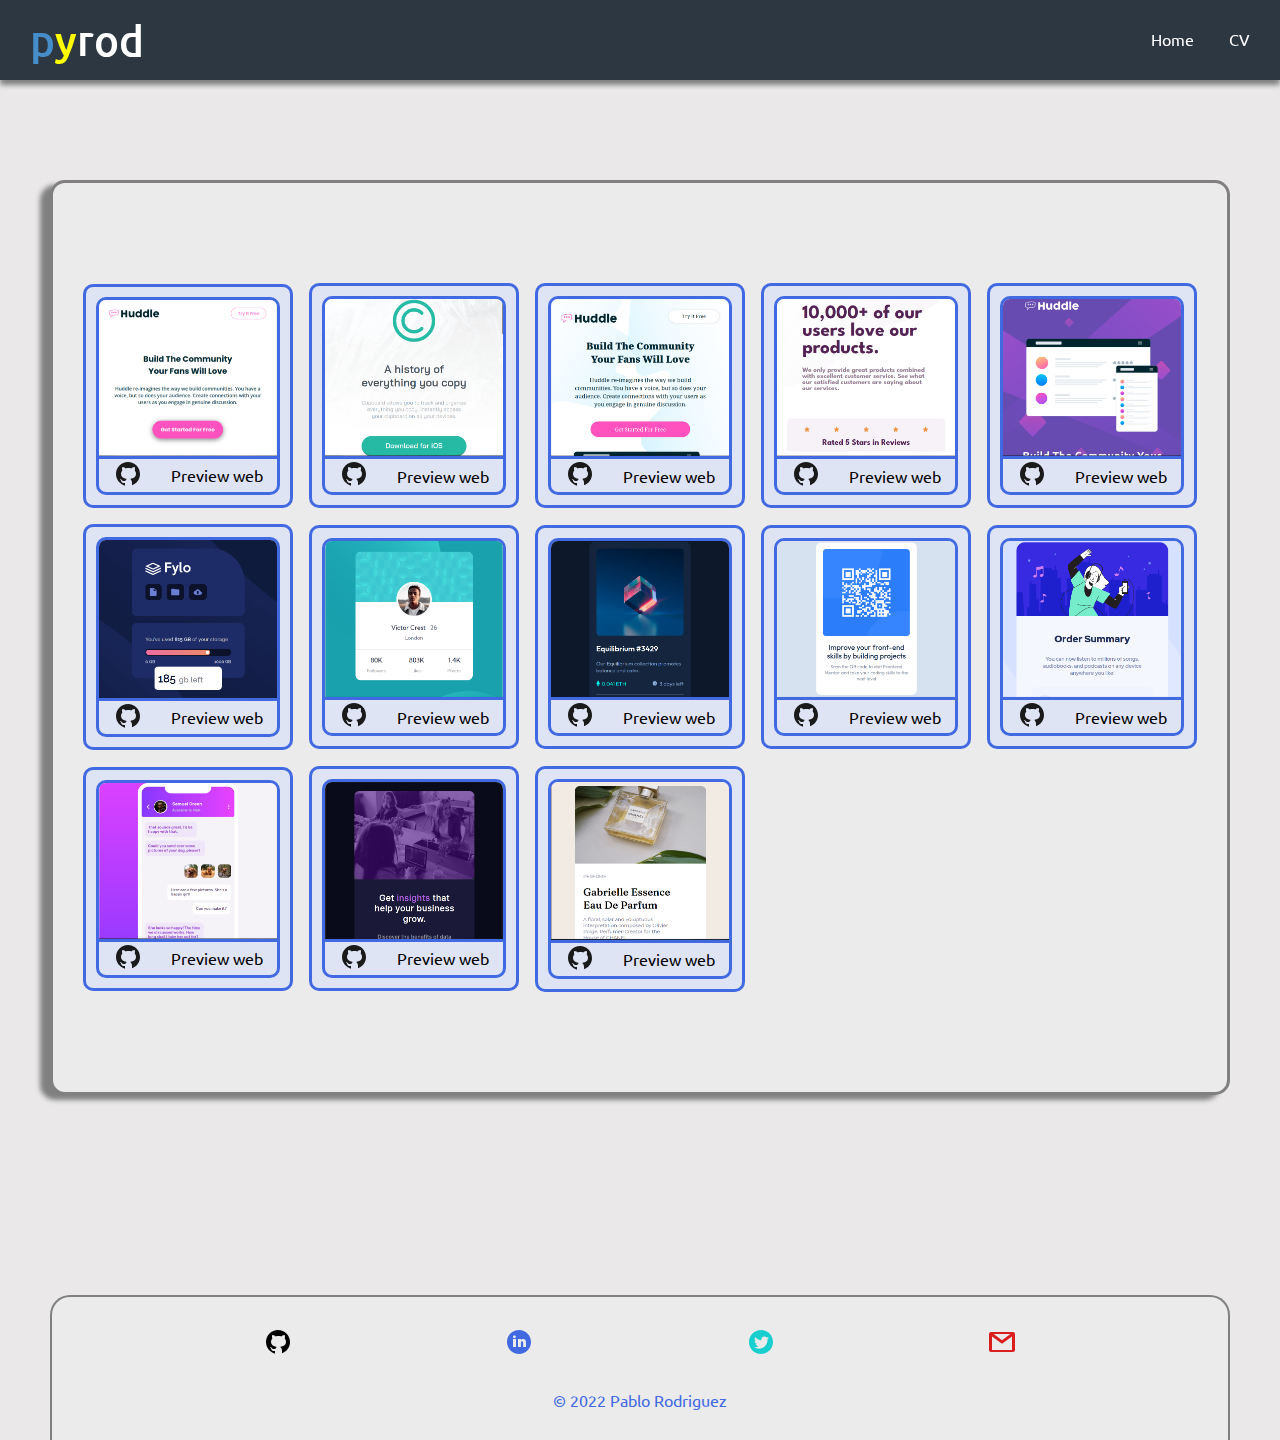
==== webpages.html @ ed659124 "V0.5" ====
<!DOCTYPE html>
<html lang="en">
<head>
    <meta charset="UTF-8">
    <meta http-equiv="X-UA-Compatible" content="IE=edge">
    <meta name="viewport" content="width=device-width, initial-scale=1.0">
    <link rel="stylesheet" href="css/webpages.css" type="text/css">
    <link rel="preconnect" href="https://fonts.googleapis.com">
    <link rel="preconnect" href="https://fonts.gstatic.com" crossorigin>
    <link href="https://fonts.googleapis.com/css2?family=Ubuntu:wght@400;500;700&display=swap" rel="stylesheet"> 

    <title>Web Pages</title>
</head>
<body>
    <header class="header">
        <h1 class="header__logo"><span class="firt__letter">p</span><span class="second__letter">y</span>rod</h1>

        <label for="menu" class="header__label">
            <svg xmlns="http://www.w3.org/2000/svg" x="0px" y="0px" width="30" height="30" viewBox="0 0 30 30" style=" fill:#ffffff;"><path d="M 3 7 A 1.0001 1.0001 0 1 0 3 9 L 27 9 A 1.0001 1.0001 0 1 0 27 7 L 3 7 z M 3 14 A 1.0001 1.0001 0 1 0 3 16 L 27 16 A 1.0001 1.0001 0 1 0 27 14 L 3 14 z M 3 21 A 1.0001 1.0001 0 1 0 3 23 L 27 23 A 1.0001 1.0001 0 1 0 27 21 L 3 21 z"></path></svg>
        </label>
        <input type="checkbox" id="menu" class="header__input">

        
        <nav class="header__content__links">
            <a href="./index.html">Home</a>
            <a href="https://drive.google.com/file/d/1fFygIS87Nr0Q8KQUf0aQOVoHIupYdSpn/view?usp=sharing" target="_blank">CV</a>
        </nav>
    </header>



    <main>
        <section class="section">

            <article class="card">
                <img src="./assets/img1.png" >
                <div class="card__content__links">
                    <a href="https://github.com/py-rod/Huddle-landing-page-with-curved-sections" class="github" target="_blank">
                        <svg xmlns="http://www.w3.org/2000/svg" x="0px" y="0px" width="30" height="30" viewBox="0 0 30 30" style=" fill:#1A1A1A;"><title>Repository</title><path d="M15,3C8.373,3,3,8.373,3,15c0,5.623,3.872,10.328,9.092,11.63C12.036,26.468,12,26.28,12,26.047v-2.051 c-0.487,0-1.303,0-1.508,0c-0.821,0-1.551-0.353-1.905-1.009c-0.393-0.729-0.461-1.844-1.435-2.526 c-0.289-0.227-0.069-0.486,0.264-0.451c0.615,0.174,1.125,0.596,1.605,1.222c0.478,0.627,0.703,0.769,1.596,0.769 c0.433,0,1.081-0.025,1.691-0.121c0.328-0.833,0.895-1.6,1.588-1.962c-3.996-0.411-5.903-2.399-5.903-5.098 c0-1.162,0.495-2.286,1.336-3.233C9.053,10.647,8.706,8.73,9.435,8c1.798,0,2.885,1.166,3.146,1.481C13.477,9.174,14.461,9,15.495,9 c1.036,0,2.024,0.174,2.922,0.483C18.675,9.17,19.763,8,21.565,8c0.732,0.731,0.381,2.656,0.102,3.594 c0.836,0.945,1.328,2.066,1.328,3.226c0,2.697-1.904,4.684-5.894,5.097C18.199,20.49,19,22.1,19,23.313v2.734 c0,0.104-0.023,0.179-0.035,0.268C23.641,24.676,27,20.236,27,15C27,8.373,21.627,3,15,3z"></path></svg>
                    </a>
                    <a href="https://py-rod.github.io/Huddle-landing-page-with-curved-sections/" class="Preview" target="_blank">Preview web</a>
                </div>
            </article>
            
            <article class="card">
                <img src="./assets/img2.png" >
                <div class="card__content__links">
                    <a href="https://github.com/py-rod/Clipboard-landing-page" class="github" target="_blank">
                        <svg xmlns="http://www.w3.org/2000/svg" x="0px" y="0px" width="30" height="30" viewBox="0 0 30 30" style=" fill:#1A1A1A;"><title>Repository</title><path d="M15,3C8.373,3,3,8.373,3,15c0,5.623,3.872,10.328,9.092,11.63C12.036,26.468,12,26.28,12,26.047v-2.051 c-0.487,0-1.303,0-1.508,0c-0.821,0-1.551-0.353-1.905-1.009c-0.393-0.729-0.461-1.844-1.435-2.526 c-0.289-0.227-0.069-0.486,0.264-0.451c0.615,0.174,1.125,0.596,1.605,1.222c0.478,0.627,0.703,0.769,1.596,0.769 c0.433,0,1.081-0.025,1.691-0.121c0.328-0.833,0.895-1.6,1.588-1.962c-3.996-0.411-5.903-2.399-5.903-5.098 c0-1.162,0.495-2.286,1.336-3.233C9.053,10.647,8.706,8.73,9.435,8c1.798,0,2.885,1.166,3.146,1.481C13.477,9.174,14.461,9,15.495,9 c1.036,0,2.024,0.174,2.922,0.483C18.675,9.17,19.763,8,21.565,8c0.732,0.731,0.381,2.656,0.102,3.594 c0.836,0.945,1.328,2.066,1.328,3.226c0,2.697-1.904,4.684-5.894,5.097C18.199,20.49,19,22.1,19,23.313v2.734 c0,0.104-0.023,0.179-0.035,0.268C23.641,24.676,27,20.236,27,15C27,8.373,21.627,3,15,3z"></path></svg>
                    </a>
                    <a href="https://py-rod.github.io/Clipboard-landing-page/" class="Preview" target="_blank">Preview web</a>
                </div>
            </article>

            <article class="card">
                <img src="./assets/img3.png" >
                <div class="card__content__links">
                    <a href="https://github.com/py-rod/Huddle-landing-page" class="github" target="_blank">
                        <svg xmlns="http://www.w3.org/2000/svg" x="0px" y="0px" width="30" height="30" viewBox="0 0 30 30" style=" fill:#1A1A1A;"><title>Repository</title><path d="M15,3C8.373,3,3,8.373,3,15c0,5.623,3.872,10.328,9.092,11.63C12.036,26.468,12,26.28,12,26.047v-2.051 c-0.487,0-1.303,0-1.508,0c-0.821,0-1.551-0.353-1.905-1.009c-0.393-0.729-0.461-1.844-1.435-2.526 c-0.289-0.227-0.069-0.486,0.264-0.451c0.615,0.174,1.125,0.596,1.605,1.222c0.478,0.627,0.703,0.769,1.596,0.769 c0.433,0,1.081-0.025,1.691-0.121c0.328-0.833,0.895-1.6,1.588-1.962c-3.996-0.411-5.903-2.399-5.903-5.098 c0-1.162,0.495-2.286,1.336-3.233C9.053,10.647,8.706,8.73,9.435,8c1.798,0,2.885,1.166,3.146,1.481C13.477,9.174,14.461,9,15.495,9 c1.036,0,2.024,0.174,2.922,0.483C18.675,9.17,19.763,8,21.565,8c0.732,0.731,0.381,2.656,0.102,3.594 c0.836,0.945,1.328,2.066,1.328,3.226c0,2.697-1.904,4.684-5.894,5.097C18.199,20.49,19,22.1,19,23.313v2.734 c0,0.104-0.023,0.179-0.035,0.268C23.641,24.676,27,20.236,27,15C27,8.373,21.627,3,15,3z"></path></svg>
                    </a>
                    <a href="https://py-rod.github.io/Huddle-landing-page/" class="Preview" target="_blank">Preview web</a>
                </div>
            </article>

            <article class="card">
                <img src="./assets/img4.png" >
                <div class="card__content__links">
                    <a href="https://github.com/py-rod/Social-proof-section" class="github" target="_blank">
                        <svg xmlns="http://www.w3.org/2000/svg" x="0px" y="0px" width="30" height="30" viewBox="0 0 30 30" style=" fill:#1A1A1A;"><title>Repository</title><path d="M15,3C8.373,3,3,8.373,3,15c0,5.623,3.872,10.328,9.092,11.63C12.036,26.468,12,26.28,12,26.047v-2.051 c-0.487,0-1.303,0-1.508,0c-0.821,0-1.551-0.353-1.905-1.009c-0.393-0.729-0.461-1.844-1.435-2.526 c-0.289-0.227-0.069-0.486,0.264-0.451c0.615,0.174,1.125,0.596,1.605,1.222c0.478,0.627,0.703,0.769,1.596,0.769 c0.433,0,1.081-0.025,1.691-0.121c0.328-0.833,0.895-1.6,1.588-1.962c-3.996-0.411-5.903-2.399-5.903-5.098 c0-1.162,0.495-2.286,1.336-3.233C9.053,10.647,8.706,8.73,9.435,8c1.798,0,2.885,1.166,3.146,1.481C13.477,9.174,14.461,9,15.495,9 c1.036,0,2.024,0.174,2.922,0.483C18.675,9.17,19.763,8,21.565,8c0.732,0.731,0.381,2.656,0.102,3.594 c0.836,0.945,1.328,2.066,1.328,3.226c0,2.697-1.904,4.684-5.894,5.097C18.199,20.49,19,22.1,19,23.313v2.734 c0,0.104-0.023,0.179-0.035,0.268C23.641,24.676,27,20.236,27,15C27,8.373,21.627,3,15,3z"></path></svg>
                    </a>
                    <a href="https://py-rod.github.io/Social-proof-section/" class="Preview" target="_blank">Preview web</a>
                </div>
            </article>

            <article class="card">
                <img src="./assets/img5.png" >
                <div class="card__content__links">
                    <a href="https://github.com/py-rod/Huddle-landing-page-with-a-single-introductory-section" class="github" target="_blank">
                        <svg xmlns="http://www.w3.org/2000/svg" x="0px" y="0px" width="30" height="30" viewBox="0 0 30 30" style=" fill:#1A1A1A;"><title>Repository</title><path d="M15,3C8.373,3,3,8.373,3,15c0,5.623,3.872,10.328,9.092,11.63C12.036,26.468,12,26.28,12,26.047v-2.051 c-0.487,0-1.303,0-1.508,0c-0.821,0-1.551-0.353-1.905-1.009c-0.393-0.729-0.461-1.844-1.435-2.526 c-0.289-0.227-0.069-0.486,0.264-0.451c0.615,0.174,1.125,0.596,1.605,1.222c0.478,0.627,0.703,0.769,1.596,0.769 c0.433,0,1.081-0.025,1.691-0.121c0.328-0.833,0.895-1.6,1.588-1.962c-3.996-0.411-5.903-2.399-5.903-5.098 c0-1.162,0.495-2.286,1.336-3.233C9.053,10.647,8.706,8.73,9.435,8c1.798,0,2.885,1.166,3.146,1.481C13.477,9.174,14.461,9,15.495,9 c1.036,0,2.024,0.174,2.922,0.483C18.675,9.17,19.763,8,21.565,8c0.732,0.731,0.381,2.656,0.102,3.594 c0.836,0.945,1.328,2.066,1.328,3.226c0,2.697-1.904,4.684-5.894,5.097C18.199,20.49,19,22.1,19,23.313v2.734 c0,0.104-0.023,0.179-0.035,0.268C23.641,24.676,27,20.236,27,15C27,8.373,21.627,3,15,3z"></path></svg>
                    </a>
                    <a href="https://py-rod.github.io/Huddle-landing-page-with-a-single-introductory-section/" class="Preview" target="_blank">Preview web</a>
                </div>
            </article>

            <article class="card">
                <img src="./assets/img6.png" >
                <div class="card__content__links">
                    <a href="https://github.com/py-rod/Fylo-data-storage-component" class="github" target="_blank">
                        <svg xmlns="http://www.w3.org/2000/svg" x="0px" y="0px" width="30" height="30" viewBox="0 0 30 30" style=" fill:#1A1A1A;"><title>Repository</title><path d="M15,3C8.373,3,3,8.373,3,15c0,5.623,3.872,10.328,9.092,11.63C12.036,26.468,12,26.28,12,26.047v-2.051 c-0.487,0-1.303,0-1.508,0c-0.821,0-1.551-0.353-1.905-1.009c-0.393-0.729-0.461-1.844-1.435-2.526 c-0.289-0.227-0.069-0.486,0.264-0.451c0.615,0.174,1.125,0.596,1.605,1.222c0.478,0.627,0.703,0.769,1.596,0.769 c0.433,0,1.081-0.025,1.691-0.121c0.328-0.833,0.895-1.6,1.588-1.962c-3.996-0.411-5.903-2.399-5.903-5.098 c0-1.162,0.495-2.286,1.336-3.233C9.053,10.647,8.706,8.73,9.435,8c1.798,0,2.885,1.166,3.146,1.481C13.477,9.174,14.461,9,15.495,9 c1.036,0,2.024,0.174,2.922,0.483C18.675,9.17,19.763,8,21.565,8c0.732,0.731,0.381,2.656,0.102,3.594 c0.836,0.945,1.328,2.066,1.328,3.226c0,2.697-1.904,4.684-5.894,5.097C18.199,20.49,19,22.1,19,23.313v2.734 c0,0.104-0.023,0.179-0.035,0.268C23.641,24.676,27,20.236,27,15C27,8.373,21.627,3,15,3z"></path></svg>
                    </a>
                    <a href="https://py-rod.github.io/Fylo-data-storage-component/" class="Preview" target="_blank">Preview web</a>
                </div>
            </article>

            <article class="card">
                <img src="./assets/img7.png" >
                <div class="card__content__links">
                    <a href="https://github.com/py-rod/Profile-card-component" class="github" target="_blank">
                        <svg xmlns="http://www.w3.org/2000/svg" x="0px" y="0px" width="30" height="30" viewBox="0 0 30 30" style=" fill:#1A1A1A;"><title>Repository</title><path d="M15,3C8.373,3,3,8.373,3,15c0,5.623,3.872,10.328,9.092,11.63C12.036,26.468,12,26.28,12,26.047v-2.051 c-0.487,0-1.303,0-1.508,0c-0.821,0-1.551-0.353-1.905-1.009c-0.393-0.729-0.461-1.844-1.435-2.526 c-0.289-0.227-0.069-0.486,0.264-0.451c0.615,0.174,1.125,0.596,1.605,1.222c0.478,0.627,0.703,0.769,1.596,0.769 c0.433,0,1.081-0.025,1.691-0.121c0.328-0.833,0.895-1.6,1.588-1.962c-3.996-0.411-5.903-2.399-5.903-5.098 c0-1.162,0.495-2.286,1.336-3.233C9.053,10.647,8.706,8.73,9.435,8c1.798,0,2.885,1.166,3.146,1.481C13.477,9.174,14.461,9,15.495,9 c1.036,0,2.024,0.174,2.922,0.483C18.675,9.17,19.763,8,21.565,8c0.732,0.731,0.381,2.656,0.102,3.594 c0.836,0.945,1.328,2.066,1.328,3.226c0,2.697-1.904,4.684-5.894,5.097C18.199,20.49,19,22.1,19,23.313v2.734 c0,0.104-0.023,0.179-0.035,0.268C23.641,24.676,27,20.236,27,15C27,8.373,21.627,3,15,3z"></path></svg>
                    </a>
                    <a href="https://py-rod.github.io/Profile-card-component/" class="Preview" target="_blank">Preview web</a>
                </div>
            </article>

            <article class="card">
                <img src="./assets/img8.png" >
                <div class="card__content__links">
                    <a href="https://github.com/py-rod/NFT-preview-card-component" class="github" target="_blank">
                        <svg xmlns="http://www.w3.org/2000/svg" x="0px" y="0px" width="30" height="30" viewBox="0 0 30 30" style=" fill:#1A1A1A;"><title>Repository</title><path d="M15,3C8.373,3,3,8.373,3,15c0,5.623,3.872,10.328,9.092,11.63C12.036,26.468,12,26.28,12,26.047v-2.051 c-0.487,0-1.303,0-1.508,0c-0.821,0-1.551-0.353-1.905-1.009c-0.393-0.729-0.461-1.844-1.435-2.526 c-0.289-0.227-0.069-0.486,0.264-0.451c0.615,0.174,1.125,0.596,1.605,1.222c0.478,0.627,0.703,0.769,1.596,0.769 c0.433,0,1.081-0.025,1.691-0.121c0.328-0.833,0.895-1.6,1.588-1.962c-3.996-0.411-5.903-2.399-5.903-5.098 c0-1.162,0.495-2.286,1.336-3.233C9.053,10.647,8.706,8.73,9.435,8c1.798,0,2.885,1.166,3.146,1.481C13.477,9.174,14.461,9,15.495,9 c1.036,0,2.024,0.174,2.922,0.483C18.675,9.17,19.763,8,21.565,8c0.732,0.731,0.381,2.656,0.102,3.594 c0.836,0.945,1.328,2.066,1.328,3.226c0,2.697-1.904,4.684-5.894,5.097C18.199,20.49,19,22.1,19,23.313v2.734 c0,0.104-0.023,0.179-0.035,0.268C23.641,24.676,27,20.236,27,15C27,8.373,21.627,3,15,3z"></path></svg>
                    </a>
                    <a href="https://py-rod.github.io/NFT-preview-card-component/" class="Preview" target="_blank">Preview web</a>
                </div>
            </article>

            <article class="card">
                <img src="./assets/img9.png" >
                <div class="card__content__links">
                    <a href="https://github.com/py-rod/QR-code-component" class="github" target="_blank">
                        <svg xmlns="http://www.w3.org/2000/svg" x="0px" y="0px" width="30" height="30" viewBox="0 0 30 30" style=" fill:#1A1A1A;"><title>Repository</title><path d="M15,3C8.373,3,3,8.373,3,15c0,5.623,3.872,10.328,9.092,11.63C12.036,26.468,12,26.28,12,26.047v-2.051 c-0.487,0-1.303,0-1.508,0c-0.821,0-1.551-0.353-1.905-1.009c-0.393-0.729-0.461-1.844-1.435-2.526 c-0.289-0.227-0.069-0.486,0.264-0.451c0.615,0.174,1.125,0.596,1.605,1.222c0.478,0.627,0.703,0.769,1.596,0.769 c0.433,0,1.081-0.025,1.691-0.121c0.328-0.833,0.895-1.6,1.588-1.962c-3.996-0.411-5.903-2.399-5.903-5.098 c0-1.162,0.495-2.286,1.336-3.233C9.053,10.647,8.706,8.73,9.435,8c1.798,0,2.885,1.166,3.146,1.481C13.477,9.174,14.461,9,15.495,9 c1.036,0,2.024,0.174,2.922,0.483C18.675,9.17,19.763,8,21.565,8c0.732,0.731,0.381,2.656,0.102,3.594 c0.836,0.945,1.328,2.066,1.328,3.226c0,2.697-1.904,4.684-5.894,5.097C18.199,20.49,19,22.1,19,23.313v2.734 c0,0.104-0.023,0.179-0.035,0.268C23.641,24.676,27,20.236,27,15C27,8.373,21.627,3,15,3z"></path></svg>
                    </a>
                    <a href="https://py-rod.github.io/QR-code-component/" class="Preview" target="_blank">Preview web</a>
                </div>
            </article>

            <article class="card">
                <img src="./assets/img10.png" >
                <div class="card__content__links">
                    <a href="https://github.com/py-rod/Order-summary-component" class="github" target="_blank">
                        <svg xmlns="http://www.w3.org/2000/svg" x="0px" y="0px" width="30" height="30" viewBox="0 0 30 30" style=" fill:#1A1A1A;"><title>Repository</title><path d="M15,3C8.373,3,3,8.373,3,15c0,5.623,3.872,10.328,9.092,11.63C12.036,26.468,12,26.28,12,26.047v-2.051 c-0.487,0-1.303,0-1.508,0c-0.821,0-1.551-0.353-1.905-1.009c-0.393-0.729-0.461-1.844-1.435-2.526 c-0.289-0.227-0.069-0.486,0.264-0.451c0.615,0.174,1.125,0.596,1.605,1.222c0.478,0.627,0.703,0.769,1.596,0.769 c0.433,0,1.081-0.025,1.691-0.121c0.328-0.833,0.895-1.6,1.588-1.962c-3.996-0.411-5.903-2.399-5.903-5.098 c0-1.162,0.495-2.286,1.336-3.233C9.053,10.647,8.706,8.73,9.435,8c1.798,0,2.885,1.166,3.146,1.481C13.477,9.174,14.461,9,15.495,9 c1.036,0,2.024,0.174,2.922,0.483C18.675,9.17,19.763,8,21.565,8c0.732,0.731,0.381,2.656,0.102,3.594 c0.836,0.945,1.328,2.066,1.328,3.226c0,2.697-1.904,4.684-5.894,5.097C18.199,20.49,19,22.1,19,23.313v2.734 c0,0.104-0.023,0.179-0.035,0.268C23.641,24.676,27,20.236,27,15C27,8.373,21.627,3,15,3z"></path></svg>
                    </a>
                    <a href="https://py-rod.github.io/Order-summary-component/" class="Preview" target="_blank">Preview web</a>
                </div>
            </article>

            <article class="card">
                <img src="./assets/img11.png" >
                <div class="card__content__links">
                    <a href="https://github.com/py-rod/Chat-app-CSS-illustration" class="github" target="_blank">
                        <svg xmlns="http://www.w3.org/2000/svg" x="0px" y="0px" width="30" height="30" viewBox="0 0 30 30" style=" fill:#1A1A1A;"><title>Repository</title><path d="M15,3C8.373,3,3,8.373,3,15c0,5.623,3.872,10.328,9.092,11.63C12.036,26.468,12,26.28,12,26.047v-2.051 c-0.487,0-1.303,0-1.508,0c-0.821,0-1.551-0.353-1.905-1.009c-0.393-0.729-0.461-1.844-1.435-2.526 c-0.289-0.227-0.069-0.486,0.264-0.451c0.615,0.174,1.125,0.596,1.605,1.222c0.478,0.627,0.703,0.769,1.596,0.769 c0.433,0,1.081-0.025,1.691-0.121c0.328-0.833,0.895-1.6,1.588-1.962c-3.996-0.411-5.903-2.399-5.903-5.098 c0-1.162,0.495-2.286,1.336-3.233C9.053,10.647,8.706,8.73,9.435,8c1.798,0,2.885,1.166,3.146,1.481C13.477,9.174,14.461,9,15.495,9 c1.036,0,2.024,0.174,2.922,0.483C18.675,9.17,19.763,8,21.565,8c0.732,0.731,0.381,2.656,0.102,3.594 c0.836,0.945,1.328,2.066,1.328,3.226c0,2.697-1.904,4.684-5.894,5.097C18.199,20.49,19,22.1,19,23.313v2.734 c0,0.104-0.023,0.179-0.035,0.268C23.641,24.676,27,20.236,27,15C27,8.373,21.627,3,15,3z"></path></svg>
                    </a>
                    <a href="https://py-rod.github.io/Chat-app-CSS-illustration/" class="Preview" target="_blank">Preview web</a>
                </div>
            </article>

            <article class="card">
                <img src="./assets/img12.png" >
                <div class="card__content__links">
                    <a href="https://github.com/py-rod/Stats-preview-card-component" class="github" target="_blank">
                        <svg xmlns="http://www.w3.org/2000/svg" x="0px" y="0px" width="30" height="30" viewBox="0 0 30 30" style=" fill:#1A1A1A;"><title>Repository</title><path d="M15,3C8.373,3,3,8.373,3,15c0,5.623,3.872,10.328,9.092,11.63C12.036,26.468,12,26.28,12,26.047v-2.051 c-0.487,0-1.303,0-1.508,0c-0.821,0-1.551-0.353-1.905-1.009c-0.393-0.729-0.461-1.844-1.435-2.526 c-0.289-0.227-0.069-0.486,0.264-0.451c0.615,0.174,1.125,0.596,1.605,1.222c0.478,0.627,0.703,0.769,1.596,0.769 c0.433,0,1.081-0.025,1.691-0.121c0.328-0.833,0.895-1.6,1.588-1.962c-3.996-0.411-5.903-2.399-5.903-5.098 c0-1.162,0.495-2.286,1.336-3.233C9.053,10.647,8.706,8.73,9.435,8c1.798,0,2.885,1.166,3.146,1.481C13.477,9.174,14.461,9,15.495,9 c1.036,0,2.024,0.174,2.922,0.483C18.675,9.17,19.763,8,21.565,8c0.732,0.731,0.381,2.656,0.102,3.594 c0.836,0.945,1.328,2.066,1.328,3.226c0,2.697-1.904,4.684-5.894,5.097C18.199,20.49,19,22.1,19,23.313v2.734 c0,0.104-0.023,0.179-0.035,0.268C23.641,24.676,27,20.236,27,15C27,8.373,21.627,3,15,3z"></path></svg>
                    </a>
                    <a href="https://py-rod.github.io/Stats-preview-card-component/" class="Preview" target="_blank">Preview web</a>
                </div>
            </article>

            <article class="card">
                <img src="./assets/img13.png" >
                <div class="card__content__links">
                    <a href="https://github.com/py-rod/Product-preview-card-component" class="github" target="_blank">
                        <svg xmlns="http://www.w3.org/2000/svg" x="0px" y="0px" width="30" height="30" viewBox="0 0 30 30" style=" fill:#1A1A1A;"><title>Repository</title><path d="M15,3C8.373,3,3,8.373,3,15c0,5.623,3.872,10.328,9.092,11.63C12.036,26.468,12,26.28,12,26.047v-2.051 c-0.487,0-1.303,0-1.508,0c-0.821,0-1.551-0.353-1.905-1.009c-0.393-0.729-0.461-1.844-1.435-2.526 c-0.289-0.227-0.069-0.486,0.264-0.451c0.615,0.174,1.125,0.596,1.605,1.222c0.478,0.627,0.703,0.769,1.596,0.769 c0.433,0,1.081-0.025,1.691-0.121c0.328-0.833,0.895-1.6,1.588-1.962c-3.996-0.411-5.903-2.399-5.903-5.098 c0-1.162,0.495-2.286,1.336-3.233C9.053,10.647,8.706,8.73,9.435,8c1.798,0,2.885,1.166,3.146,1.481C13.477,9.174,14.461,9,15.495,9 c1.036,0,2.024,0.174,2.922,0.483C18.675,9.17,19.763,8,21.565,8c0.732,0.731,0.381,2.656,0.102,3.594 c0.836,0.945,1.328,2.066,1.328,3.226c0,2.697-1.904,4.684-5.894,5.097C18.199,20.49,19,22.1,19,23.313v2.734 c0,0.104-0.023,0.179-0.035,0.268C23.641,24.676,27,20.236,27,15C27,8.373,21.627,3,15,3z"></path></svg>
                    </a>
                    <a href="https://py-rod.github.io/Product-preview-card-component/" class="Preview" target="_blank">Preview web</a>
                </div>
            </article>

        </section>



        <!-- FOOTER -->
        <footer class="footer">
            <div class="footer__container__social__media">
                <a href="https://github.com/py-rod" target="_blank">
                    <svg xmlns="http://www.w3.org/2000/svg" x="0px" y="0px" width="30" height="30" viewBox="0 0 30 30" style="fill: black;"><title>Github</title><path d="M15,3C8.373,3,3,8.373,3,15c0,5.623,3.872,10.328,9.092,11.63C12.036,26.468,12,26.28,12,26.047v-2.051 c-0.487,0-1.303,0-1.508,0c-0.821,0-1.551-0.353-1.905-1.009c-0.393-0.729-0.461-1.844-1.435-2.526 c-0.289-0.227-0.069-0.486,0.264-0.451c0.615,0.174,1.125,0.596,1.605,1.222c0.478,0.627,0.703,0.769,1.596,0.769 c0.433,0,1.081-0.025,1.691-0.121c0.328-0.833,0.895-1.6,1.588-1.962c-3.996-0.411-5.903-2.399-5.903-5.098 c0-1.162,0.495-2.286,1.336-3.233C9.053,10.647,8.706,8.73,9.435,8c1.798,0,2.885,1.166,3.146,1.481C13.477,9.174,14.461,9,15.495,9 c1.036,0,2.024,0.174,2.922,0.483C18.675,9.17,19.763,8,21.565,8c0.732,0.731,0.381,2.656,0.102,3.594 c0.836,0.945,1.328,2.066,1.328,3.226c0,2.697-1.904,4.684-5.894,5.097C18.199,20.49,19,22.1,19,23.313v2.734 c0,0.104-0.023,0.179-0.035,0.268C23.641,24.676,27,20.236,27,15C27,8.373,21.627,3,15,3z"></path></svg>
                </a>
                <a href="https://www.linkedin.com/in/pablo-abraham-rodriguez-morales-b133a9200/" target="_blank">
                    <svg xmlns="http://www.w3.org/2000/svg" x="0px" y="0px" width="30" height="30" viewBox="0 0 30 30" style="fill: royalblue;"><title>Linkedin</title><path d="M15,3C8.373,3,3,8.373,3,15c0,6.627,5.373,12,12,12s12-5.373,12-12C27,8.373,21.627,3,15,3z M10.496,8.403 c0.842,0,1.403,0.561,1.403,1.309c0,0.748-0.561,1.309-1.496,1.309C9.561,11.022,9,10.46,9,9.712C9,8.964,9.561,8.403,10.496,8.403z M12,20H9v-8h3V20z M22,20h-2.824v-4.372c0-1.209-0.753-1.488-1.035-1.488s-1.224,0.186-1.224,1.488c0,0.186,0,4.372,0,4.372H14v-8 h2.918v1.116C17.294,12.465,18.047,12,19.459,12C20.871,12,22,13.116,22,15.628V20z"></path></svg>
                </a>
                <a href="https://twitter.com/P_rodsv" target="_blank">
                    <svg xmlns="http://www.w3.org/2000/svg" x="0px" y="0px" width="30" height="30" viewBox="0 0 30 30" style="fill: rgb(24, 207, 207);"><title>Twitter</title><path d="M15,3C8.373,3,3,8.373,3,15c0,6.627,5.373,12,12,12s12-5.373,12-12C27,8.373,21.627,3,15,3z M21.464,12.535 c0.006,0.133,0.009,0.265,0.009,0.397c0,4.068-3.095,8.756-8.756,8.756c-1.739,0-3.356-0.509-4.717-1.383 c0.241,0.029,0.486,0.042,0.735,0.042c1.443,0,2.769-0.491,3.821-1.318c-1.347-0.025-2.484-0.915-2.875-2.137 c0.188,0.036,0.381,0.055,0.579,0.055c0.281,0,0.554-0.038,0.811-0.108c-1.408-0.282-2.469-1.526-2.469-3.017 c0-0.013,0-0.026,0-0.039c0.415,0.231,0.889,0.369,1.394,0.385c-0.825-0.551-1.369-1.494-1.369-2.561 c0-0.565,0.151-1.094,0.416-1.547c1.518,1.862,3.786,3.088,6.343,3.216c-0.052-0.225-0.079-0.46-0.079-0.701 c0-1.699,1.378-3.078,3.077-3.078c0.885,0,1.685,0.374,2.246,0.972c0.701-0.139,1.36-0.394,1.955-0.747 c-0.23,0.719-0.718,1.321-1.354,1.703c0.622-0.074,1.215-0.239,1.768-0.484C22.588,11.559,22.067,12.1,21.464,12.535z"></path></svg>
                </a>
                <a href="mailto:pyrod7@gmail.com" target="_blank">
                    <svg xmlns="http://www.w3.org/2000/svg" x="0px" y="0px" width="30" height="30" viewBox="0 0 30 30" style="fill: rgb(218, 30, 30);"><title>Gmail</title><path d="M 4 5 C 2.9069372 5 2 5.9069372 2 7 L 2 23 C 2 24.093063 2.9069372 25 4 25 L 26 25 C 27.093063 25 28 24.093063 28 23 L 28 7 C 28 5.9069372 27.093063 5 26 5 L 4 5 z M 6.6992188 7 L 23.300781 7 L 15 13.134766 L 6.6992188 7 z M 5 9.4746094 L 15 16.865234 L 25 9.4746094 L 25 23 L 5 23 L 5 9.4746094 z"></path></svg>
                </a>
            </div>

            <p class="footer__credits">© 2022 Pablo Rodriguez</p>
        </footer>
    </main>


</body>
</html>



<!-- 
                <p class="section__paragraf">
                All projects shown are solved exercises from the Frontend Mentor page. 
                I recommend this page for anyone who is dedicated to web development. <br></br>
                
                Since this page contains different exercises and different levels to 
                deepen practice
            </p>

            <div class="section__container__web__pages">
                
            </div>
 -->
---- css/webpages.css ----
@import url('https://fonts.googleapis.com/css2?family=Ubuntu:wght@400;500;700&display=swap');



*{
    margin: 0;
    padding: 0;
    box-sizing: border-box;
    font-family: 'Ubuntu', sans-serif;
}


body{
    background-color: #eae8e8;
}



main{
    min-height: 100vh;
    background-color: #eae8e8;
}


/* HEADER */

.header{
    height: 5rem;
    background-color: #2d3742;
    display: flex;
    justify-content: space-between;
    padding: 0 1.875rem;
    align-items: center;
    color: white;
    margin: 0 auto;
    position:sticky;
    z-index: 1000;
    top: 0;
    /* border-bottom: 2px solid black; */
    box-shadow: 0  5px 5px gray;
}


.header__label{
    display: none;
}

.header__input{
    display: none;
}

.header__logo{
    font-size: 2.6rem;
    font-weight: 500;
    cursor:default;
}

.firt__letter{
    color: #458ec9;
}

.second__letter{
    color: yellow;
}

/* CONTAINER LINKS (HEADER) */
.header__content__links{
    display: flex;
    gap: 35px;
    --clippy: polygon(48% 45%, 48% 45%, 48% 47%, 47% 46%);
}


/* LINKS (HEADER) */
.header__content__links > a{
    color: white;
    text-decoration: none;
    font-weight: 400;
}

/* ANIMATION HEADER */
.header__content__links > a::after{
    content: "";
    background-color: yellow;
    display: block;
    height: 3px;
    clip-path: var(--clippy);
    transition: clip-path 0.4s;
}

.header__content__links > a:hover{
    --clippy: polygon(0 0, 100% 0, 100% 100%, 0% 100%);
}

main{
    padding: 100px 50px 0;
    min-height: 100vh;
    width: 100%;
}

.section{
    display: grid;
    grid-template-columns: repeat(auto-fill, minmax(12rem, 1fr));
    gap: 1rem;
    padding: 100px 30px;
    border: 3px solid gray;
    border-radius: 15px;
    transition: .4s;
    background-color: rgb(235, 235, 235);
    box-shadow: -10px 5px 5px gray;
}


.card{
    margin: auto;
    max-width: 250px;
    background-color: rgb(223, 228, 245);
    border-radius: 10px;
    border: 3px solid royalblue;
    padding: 10px;
}

.card > img{
    width: 100%;
    display: block;
    object-fit: cover;
    border-radius: 10px 10px 0 0;
    border: 3px solid royalblue;
}




.card__content__links{
    display: flex;
    justify-content: space-around;
    align-items: center;
    border-left: 3px solid royalblue;
    border-bottom: 3px solid royalblue;
    border-right: 3px solid royalblue;
    border-radius: 0 0 10px 10px;
    width: 100%;
}

.card__content__links > a{
    text-decoration: none;
    color: black;
}



/* FOOTER */


.footer{
    padding: 30px 0 ;
    text-align: center;
    margin-top: 200px;
    border-radius: 20px 20px 0 0;
    border-top: 2px solid gray;
    border-left: 2px solid gray;
    border-right: 2px solid gray;
    background-color: rgb(235, 235, 235);
}

.footer__container__social__media{
    display: flex;
    justify-content: space-evenly;
    margin-bottom: 30px;
}


.footer__credits{
    color: royalblue;
}
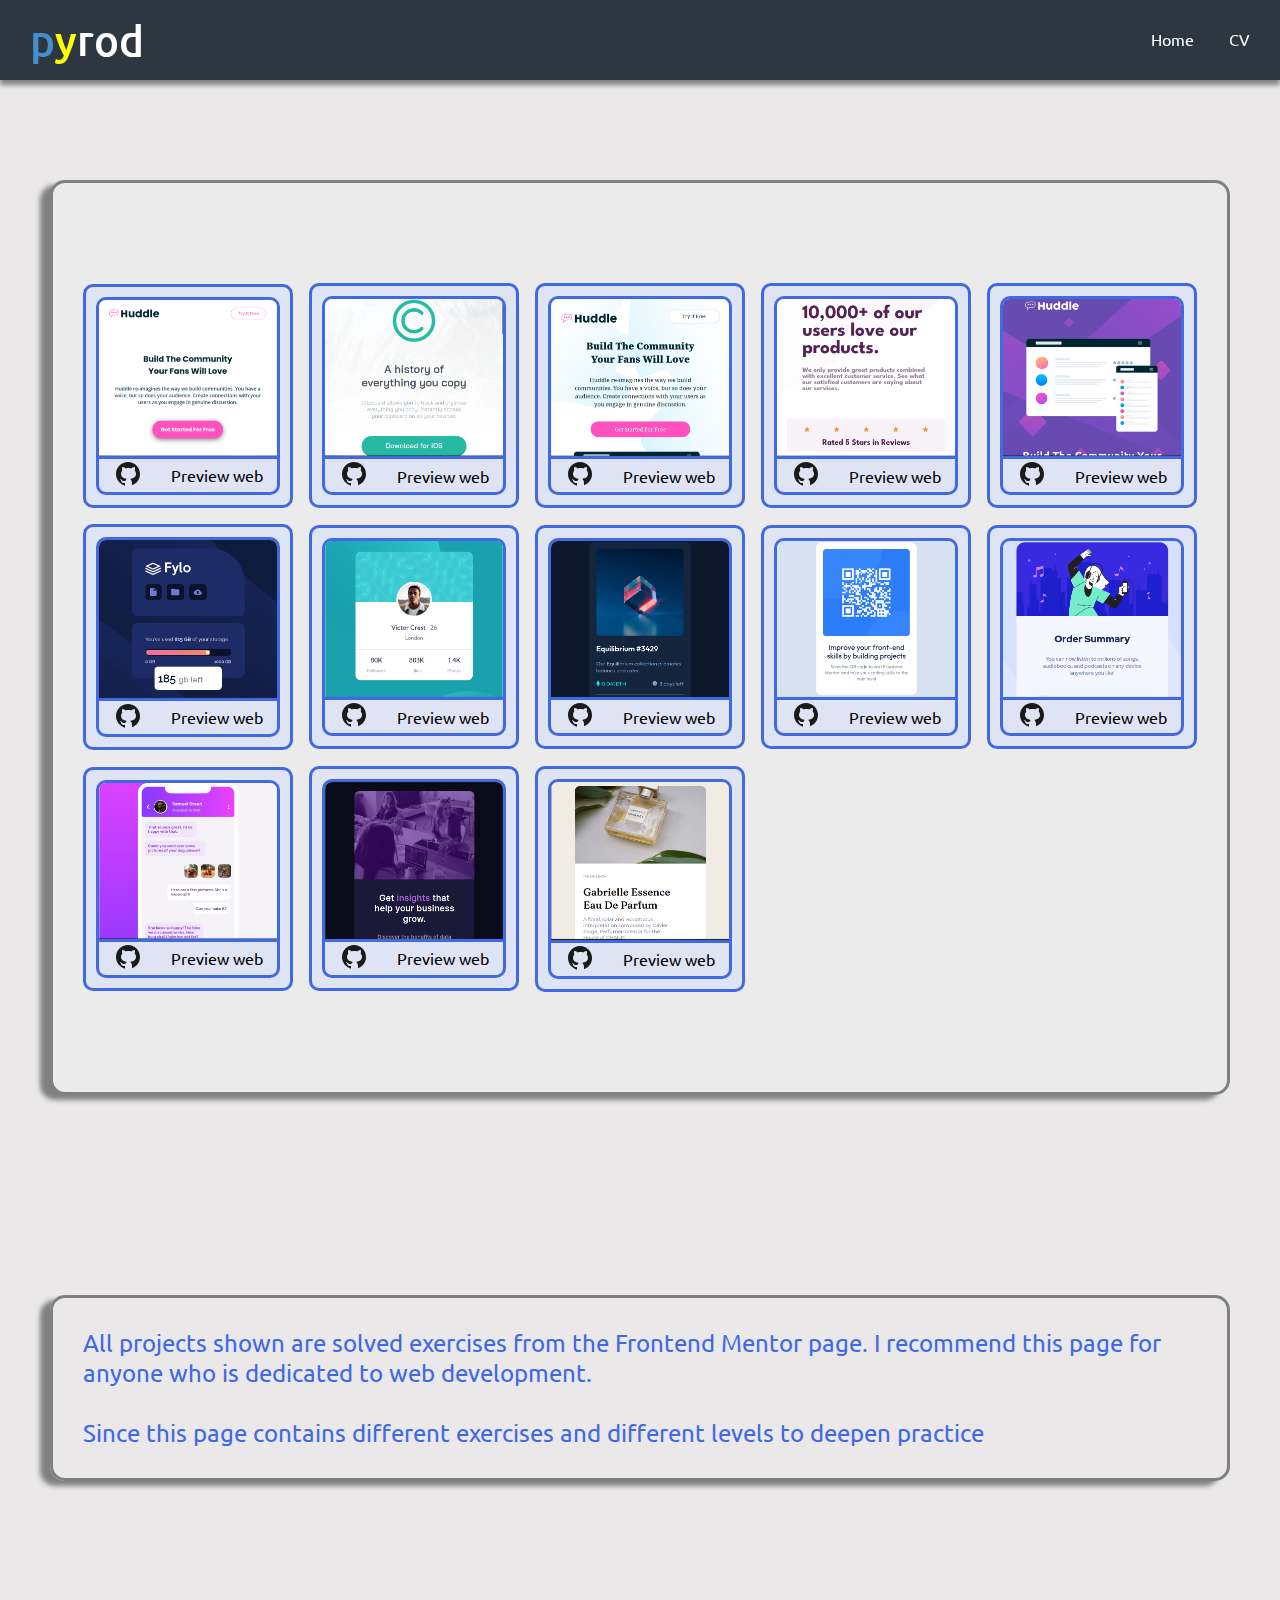
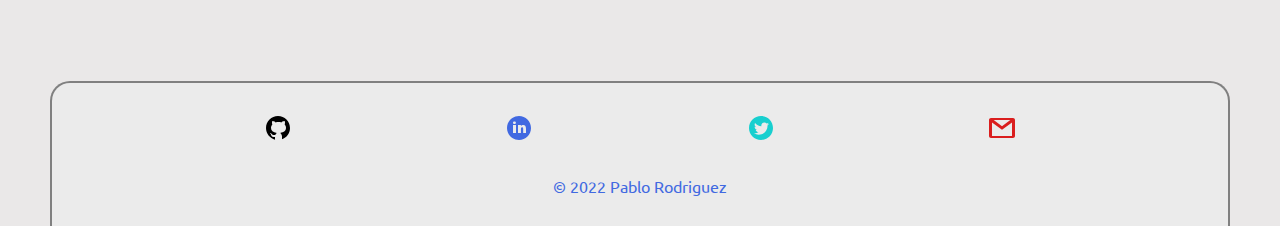
==== commit 331fd306: "V0.6" ====
--- a/webpages.html
+++ b/webpages.html
@@ -164,45 +164,44 @@
 
         </section>
 
-
-
-        <!-- FOOTER -->
-        <footer class="footer">
-            <div class="footer__container__social__media">
-                <a href="https://github.com/py-rod" target="_blank">
-                    <svg xmlns="http://www.w3.org/2000/svg" x="0px" y="0px" width="30" height="30" viewBox="0 0 30 30" style="fill: black;"><title>Github</title><path d="M15,3C8.373,3,3,8.373,3,15c0,5.623,3.872,10.328,9.092,11.63C12.036,26.468,12,26.28,12,26.047v-2.051 c-0.487,0-1.303,0-1.508,0c-0.821,0-1.551-0.353-1.905-1.009c-0.393-0.729-0.461-1.844-1.435-2.526 c-0.289-0.227-0.069-0.486,0.264-0.451c0.615,0.174,1.125,0.596,1.605,1.222c0.478,0.627,0.703,0.769,1.596,0.769 c0.433,0,1.081-0.025,1.691-0.121c0.328-0.833,0.895-1.6,1.588-1.962c-3.996-0.411-5.903-2.399-5.903-5.098 c0-1.162,0.495-2.286,1.336-3.233C9.053,10.647,8.706,8.73,9.435,8c1.798,0,2.885,1.166,3.146,1.481C13.477,9.174,14.461,9,15.495,9 c1.036,0,2.024,0.174,2.922,0.483C18.675,9.17,19.763,8,21.565,8c0.732,0.731,0.381,2.656,0.102,3.594 c0.836,0.945,1.328,2.066,1.328,3.226c0,2.697-1.904,4.684-5.894,5.097C18.199,20.49,19,22.1,19,23.313v2.734 c0,0.104-0.023,0.179-0.035,0.268C23.641,24.676,27,20.236,27,15C27,8.373,21.627,3,15,3z"></path></svg>
-                </a>
-                <a href="https://www.linkedin.com/in/pablo-abraham-rodriguez-morales-b133a9200/" target="_blank">
-                    <svg xmlns="http://www.w3.org/2000/svg" x="0px" y="0px" width="30" height="30" viewBox="0 0 30 30" style="fill: royalblue;"><title>Linkedin</title><path d="M15,3C8.373,3,3,8.373,3,15c0,6.627,5.373,12,12,12s12-5.373,12-12C27,8.373,21.627,3,15,3z M10.496,8.403 c0.842,0,1.403,0.561,1.403,1.309c0,0.748-0.561,1.309-1.496,1.309C9.561,11.022,9,10.46,9,9.712C9,8.964,9.561,8.403,10.496,8.403z M12,20H9v-8h3V20z M22,20h-2.824v-4.372c0-1.209-0.753-1.488-1.035-1.488s-1.224,0.186-1.224,1.488c0,0.186,0,4.372,0,4.372H14v-8 h2.918v1.116C17.294,12.465,18.047,12,19.459,12C20.871,12,22,13.116,22,15.628V20z"></path></svg>
-                </a>
-                <a href="https://twitter.com/P_rodsv" target="_blank">
-                    <svg xmlns="http://www.w3.org/2000/svg" x="0px" y="0px" width="30" height="30" viewBox="0 0 30 30" style="fill: rgb(24, 207, 207);"><title>Twitter</title><path d="M15,3C8.373,3,3,8.373,3,15c0,6.627,5.373,12,12,12s12-5.373,12-12C27,8.373,21.627,3,15,3z M21.464,12.535 c0.006,0.133,0.009,0.265,0.009,0.397c0,4.068-3.095,8.756-8.756,8.756c-1.739,0-3.356-0.509-4.717-1.383 c0.241,0.029,0.486,0.042,0.735,0.042c1.443,0,2.769-0.491,3.821-1.318c-1.347-0.025-2.484-0.915-2.875-2.137 c0.188,0.036,0.381,0.055,0.579,0.055c0.281,0,0.554-0.038,0.811-0.108c-1.408-0.282-2.469-1.526-2.469-3.017 c0-0.013,0-0.026,0-0.039c0.415,0.231,0.889,0.369,1.394,0.385c-0.825-0.551-1.369-1.494-1.369-2.561 c0-0.565,0.151-1.094,0.416-1.547c1.518,1.862,3.786,3.088,6.343,3.216c-0.052-0.225-0.079-0.46-0.079-0.701 c0-1.699,1.378-3.078,3.077-3.078c0.885,0,1.685,0.374,2.246,0.972c0.701-0.139,1.36-0.394,1.955-0.747 c-0.23,0.719-0.718,1.321-1.354,1.703c0.622-0.074,1.215-0.239,1.768-0.484C22.588,11.559,22.067,12.1,21.464,12.535z"></path></svg>
-                </a>
-                <a href="mailto:pyrod7@gmail.com" target="_blank">
-                    <svg xmlns="http://www.w3.org/2000/svg" x="0px" y="0px" width="30" height="30" viewBox="0 0 30 30" style="fill: rgb(218, 30, 30);"><title>Gmail</title><path d="M 4 5 C 2.9069372 5 2 5.9069372 2 7 L 2 23 C 2 24.093063 2.9069372 25 4 25 L 26 25 C 27.093063 25 28 24.093063 28 23 L 28 7 C 28 5.9069372 27.093063 5 26 5 L 4 5 z M 6.6992188 7 L 23.300781 7 L 15 13.134766 L 6.6992188 7 z M 5 9.4746094 L 15 16.865234 L 25 9.4746094 L 25 23 L 5 23 L 5 9.4746094 z"></path></svg>
-                </a>
-            </div>
-
-            <p class="footer__credits">© 2022 Pablo Rodriguez</p>
-        </footer>
-    </main>
-
-
-</body>
-</html>
-
-
-
-<!-- 
-                <p class="section__paragraf">
+        <section class="section__messages">
+            <p class="section__paragraf">
                 All projects shown are solved exercises from the Frontend Mentor page. 
                 I recommend this page for anyone who is dedicated to web development. <br></br>
                 
                 Since this page contains different exercises and different levels to 
                 deepen practice
             </p>
-
-            <div class="section__container__web__pages">
-                
+        </section>
+
+        <!-- FOOTER -->
+        <footer class="footer">
+            <div class="footer__container__social__media">
+                <a href="https://github.com/py-rod" target="_blank">
+                    <svg xmlns="http://www.w3.org/2000/svg" x="0px" y="0px" width="30" height="30" viewBox="0 0 30 30" style="fill: black;"><title>Github</title><path d="M15,3C8.373,3,3,8.373,3,15c0,5.623,3.872,10.328,9.092,11.63C12.036,26.468,12,26.28,12,26.047v-2.051 c-0.487,0-1.303,0-1.508,0c-0.821,0-1.551-0.353-1.905-1.009c-0.393-0.729-0.461-1.844-1.435-2.526 c-0.289-0.227-0.069-0.486,0.264-0.451c0.615,0.174,1.125,0.596,1.605,1.222c0.478,0.627,0.703,0.769,1.596,0.769 c0.433,0,1.081-0.025,1.691-0.121c0.328-0.833,0.895-1.6,1.588-1.962c-3.996-0.411-5.903-2.399-5.903-5.098 c0-1.162,0.495-2.286,1.336-3.233C9.053,10.647,8.706,8.73,9.435,8c1.798,0,2.885,1.166,3.146,1.481C13.477,9.174,14.461,9,15.495,9 c1.036,0,2.024,0.174,2.922,0.483C18.675,9.17,19.763,8,21.565,8c0.732,0.731,0.381,2.656,0.102,3.594 c0.836,0.945,1.328,2.066,1.328,3.226c0,2.697-1.904,4.684-5.894,5.097C18.199,20.49,19,22.1,19,23.313v2.734 c0,0.104-0.023,0.179-0.035,0.268C23.641,24.676,27,20.236,27,15C27,8.373,21.627,3,15,3z"></path></svg>
+                </a>
+                <a href="https://www.linkedin.com/in/pablo-abraham-rodriguez-morales-b133a9200/" target="_blank">
+                    <svg xmlns="http://www.w3.org/2000/svg" x="0px" y="0px" width="30" height="30" viewBox="0 0 30 30" style="fill: royalblue;"><title>Linkedin</title><path d="M15,3C8.373,3,3,8.373,3,15c0,6.627,5.373,12,12,12s12-5.373,12-12C27,8.373,21.627,3,15,3z M10.496,8.403 c0.842,0,1.403,0.561,1.403,1.309c0,0.748-0.561,1.309-1.496,1.309C9.561,11.022,9,10.46,9,9.712C9,8.964,9.561,8.403,10.496,8.403z M12,20H9v-8h3V20z M22,20h-2.824v-4.372c0-1.209-0.753-1.488-1.035-1.488s-1.224,0.186-1.224,1.488c0,0.186,0,4.372,0,4.372H14v-8 h2.918v1.116C17.294,12.465,18.047,12,19.459,12C20.871,12,22,13.116,22,15.628V20z"></path></svg>
+                </a>
+                <a href="https://twitter.com/P_rodsv" target="_blank">
+                    <svg xmlns="http://www.w3.org/2000/svg" x="0px" y="0px" width="30" height="30" viewBox="0 0 30 30" style="fill: rgb(24, 207, 207);"><title>Twitter</title><path d="M15,3C8.373,3,3,8.373,3,15c0,6.627,5.373,12,12,12s12-5.373,12-12C27,8.373,21.627,3,15,3z M21.464,12.535 c0.006,0.133,0.009,0.265,0.009,0.397c0,4.068-3.095,8.756-8.756,8.756c-1.739,0-3.356-0.509-4.717-1.383 c0.241,0.029,0.486,0.042,0.735,0.042c1.443,0,2.769-0.491,3.821-1.318c-1.347-0.025-2.484-0.915-2.875-2.137 c0.188,0.036,0.381,0.055,0.579,0.055c0.281,0,0.554-0.038,0.811-0.108c-1.408-0.282-2.469-1.526-2.469-3.017 c0-0.013,0-0.026,0-0.039c0.415,0.231,0.889,0.369,1.394,0.385c-0.825-0.551-1.369-1.494-1.369-2.561 c0-0.565,0.151-1.094,0.416-1.547c1.518,1.862,3.786,3.088,6.343,3.216c-0.052-0.225-0.079-0.46-0.079-0.701 c0-1.699,1.378-3.078,3.077-3.078c0.885,0,1.685,0.374,2.246,0.972c0.701-0.139,1.36-0.394,1.955-0.747 c-0.23,0.719-0.718,1.321-1.354,1.703c0.622-0.074,1.215-0.239,1.768-0.484C22.588,11.559,22.067,12.1,21.464,12.535z"></path></svg>
+                </a>
+                <a href="mailto:pyrod7@gmail.com" target="_blank">
+                    <svg xmlns="http://www.w3.org/2000/svg" x="0px" y="0px" width="30" height="30" viewBox="0 0 30 30" style="fill: rgb(218, 30, 30);"><title>Gmail</title><path d="M 4 5 C 2.9069372 5 2 5.9069372 2 7 L 2 23 C 2 24.093063 2.9069372 25 4 25 L 26 25 C 27.093063 25 28 24.093063 28 23 L 28 7 C 28 5.9069372 27.093063 5 26 5 L 4 5 z M 6.6992188 7 L 23.300781 7 L 15 13.134766 L 6.6992188 7 z M 5 9.4746094 L 15 16.865234 L 25 9.4746094 L 25 23 L 5 23 L 5 9.4746094 z"></path></svg>
+                </a>
             </div>
+
+            <p class="footer__credits">© 2022 Pablo Rodriguez</p>
+        </footer>
+    </main>
+
+
+</body>
+</html>
+
+
+
+<!-- 
+               
+
  -->--- a/css/webpages.css
+++ b/css/webpages.css
@@ -19,6 +19,9 @@
 main{
     min-height: 100vh;
     background-color: #eae8e8;
+    padding: 100px 50px 0;
+    min-height: 100vh;
+    width: 100%;
 }
 
 
@@ -92,12 +95,9 @@
     --clippy: polygon(0 0, 100% 0, 100% 100%, 0% 100%);
 }
 
-main{
-    padding: 100px 50px 0;
-    min-height: 100vh;
-    width: 100%;
-}
-
+
+
+/* SECTION */
 .section{
     display: grid;
     grid-template-columns: repeat(auto-fill, minmax(12rem, 1fr));
@@ -111,6 +111,7 @@
 }
 
 
+/* TARGET */
 .card{
     margin: auto;
     max-width: 250px;
@@ -120,17 +121,18 @@
     padding: 10px;
 }
 
+/* IMG TARGET */
 .card > img{
     width: 100%;
     display: block;
-    object-fit: cover;
+    object-fit: contain;
     border-radius: 10px 10px 0 0;
     border: 3px solid royalblue;
 }
 
 
 
-
+/* REPOSITORY */
 .card__content__links{
     display: flex;
     justify-content: space-around;
@@ -142,10 +144,25 @@
     width: 100%;
 }
 
+/* LINKS REPO */
 .card__content__links > a{
     text-decoration: none;
     color: black;
 }
+
+
+
+/* MESSAGES */
+.section__messages{
+    margin-top: 200px;
+    font-size: 1.5rem;
+    border: 3px solid gray;
+    box-shadow: -10px 5px 5px gray;
+    border-radius: 15px;
+    padding: 30px;
+    color: royalblue;
+}
+
 
 
 
@@ -173,3 +190,67 @@
 .footer__credits{
     color: royalblue;
 }
+
+
+
+
+
+@media (max-width:500px) {
+    .section__messages{
+        font-size: 1.2rem;
+    }
+
+
+    .header__label{
+        display: block;
+        cursor: pointer;
+    }
+
+    .header__content__links{
+        position: fixed;
+        top: 70px;
+        bottom: 0;
+        width: 100%;
+        height: 50%;
+        background-color: rgb(48, 85, 196);
+        display: flex;
+        flex-direction: column;
+        left: 0;
+        clip-path: circle(0 at center);
+        transition: all .3s;
+        padding: 10px  0;
+    }
+
+    .header__content__links > a {
+        border-radius: 5px;
+        border: 3px solid white;
+        height: 50%;
+        display: flex;
+        align-items: center;
+        justify-content: center;
+        font-size: 1.4rem;
+    }
+
+    .header__input:checked + .header__content__links{
+        clip-path: circle(100% at 50% 50%);
+        transition: all .4s;
+    }
+}
+
+
+@media (max-width:370px) {
+
+    main{
+        padding: 100px 20px 0;
+    }
+
+    .section{
+        padding: 100px 10px;
+    }
+    
+    
+    .card{
+        max-width:none ;
+        width: 100%;
+    }
+}